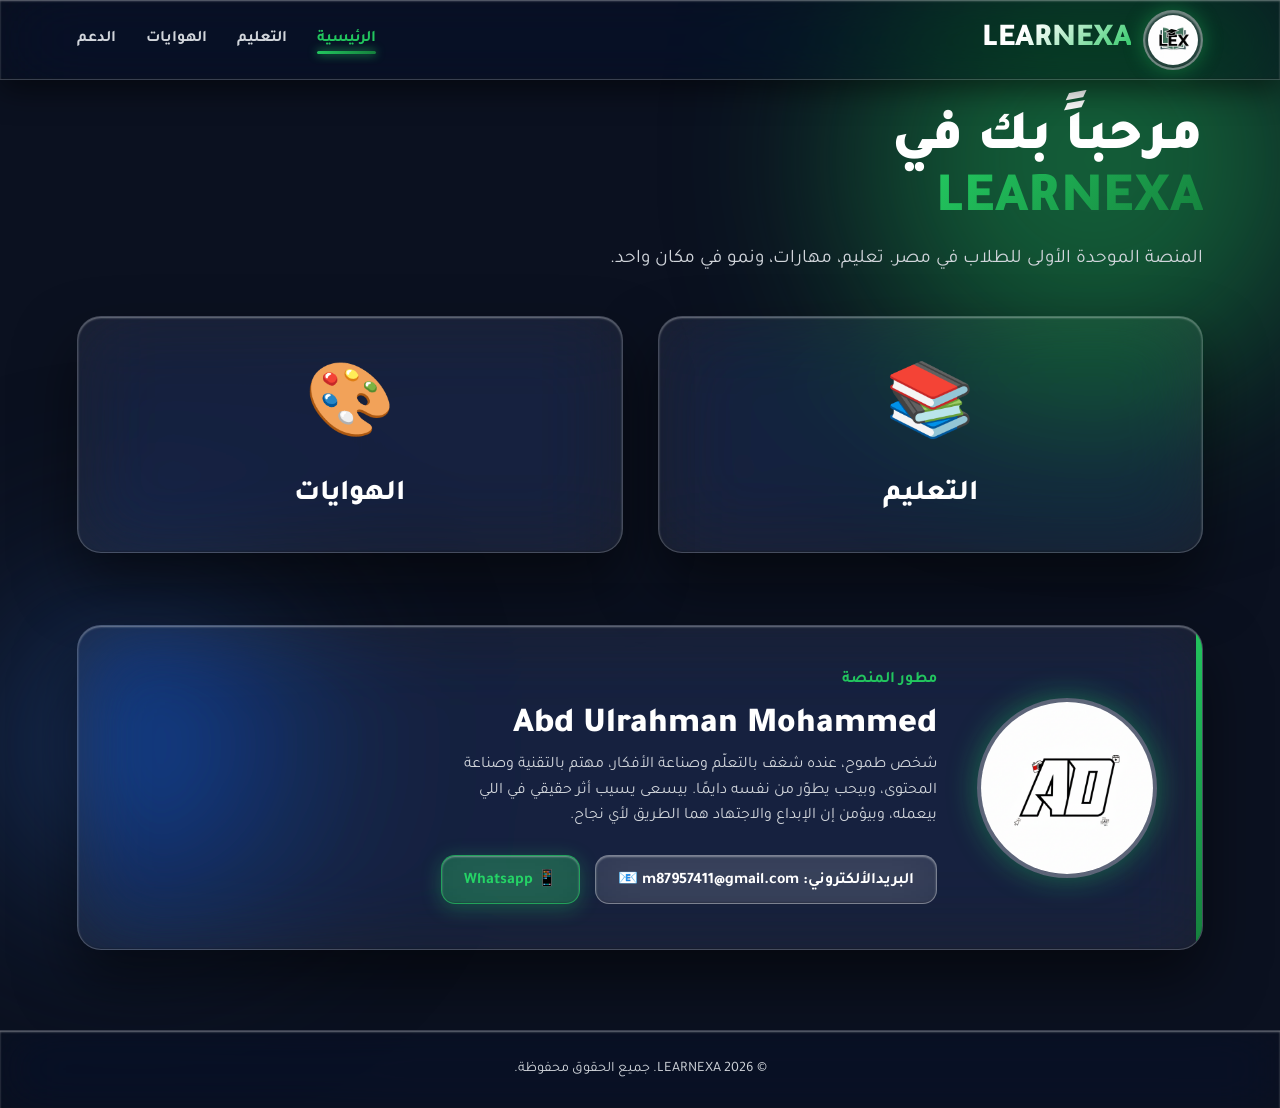
==== index.html @ d7ba11b1 "Add files via upload" ====
<!DOCTYPE html>
<html lang="ar" dir="rtl">
<head>
    <meta charset="UTF-8">
    <meta name="viewport" content="width=device-width, initial-scale=1.0">
    <title>LEARNEXA</title>
    <link rel="icon" type="image/png" href="enhance the quality.png">
    <link rel="stylesheet" href="style.css">
    <link rel="preconnect" href="https://fonts.googleapis.com">
    <link rel="preconnect" href="https://fonts.gstatic.com" crossorigin>
    <link href="https://fonts.googleapis.com/css2?family=Tajawal:wght@300;400;500;700;800;900&display=swap" rel="stylesheet">
</head>
<body>

    <input type="radio" name="nav-control" id="nav-home" checked>
    <input type="radio" name="nav-control" id="nav-edu">
    <input type="radio" name="nav-control" id="nav-hobbies">
    <input type="radio" name="nav-control" id="nav-support">
    
    <input type="radio" name="nav-control" id="nav-hobby-1">
    <input type="radio" name="nav-control" id="nav-hobby-2">
    <input type="radio" name="nav-control" id="nav-hobby-3">
    <input type="radio" name="nav-control" id="nav-hobby-4">
    <input type="radio" name="nav-control" id="nav-hobby-5">
    <input type="radio" name="nav-control" id="nav-hobby-6">
    <input type="radio" name="nav-control" id="nav-hobby-7">
    <input type="radio" name="nav-control" id="nav-hobby-8">
    <input type="radio" name="nav-control" id="nav-hobby-9">
    <input type="radio" name="nav-control" id="nav-hobby-10">
    <input type="radio" name="nav-control" id="nav-hobby-11">
    <input type="radio" name="nav-control" id="nav-hobby-12">
    <input type="radio" name="nav-control" id="nav-hobby-13">
    <input type="radio" name="nav-control" id="nav-hobby-14">
    <input type="radio" name="nav-control" id="nav-hobby-15">
    <input type="radio" name="nav-control" id="nav-hobby-16">

    <div class="app-wrapper">
        <div class="bg-decoration">
            <div class="blob blob-1"></div>
            <div class="blob blob-2"></div>
        </div>

        <header>
            <div class="logo-container">
                <img src="enhance the quality .png" alt="LEARNEXA Logo" class="logo-img">
                <span class="logo-text">LEARNEXA</span>
            </div>

            <nav>
                <label for="nav-home" class="nav-btn">الرئيسية</label>
                <label for="nav-edu" class="nav-btn">التعليم</label>
                <label for="nav-hobbies" class="nav-btn">الهوايات</label>
                <label for="nav-support" class="nav-btn">الدعم</label>
            </nav>
        </header>

        <main>
            <section id="home" class="page-section">
                <h1>مرحباً بك في <br><span class="accent-text">LEARNEXA</span></h1>
                <p class="p-subtitle">المنصة الموحدة الأولى للطلاب في مصر. تعليم، مهارات، ونمو في مكان واحد.</p>

                <div class="grid-container">
                    <div class="card" onclick="document.getElementById('nav-edu').click()">
                        <span class="card-icon">📚</span>
                        <div class="card-title">التعليم</div>
                    </div>
                    <div class="card" onclick="document.getElementById('nav-hobbies').click()">
                        <span class="card-icon">🎨</span>
                        <div class="card-title">الهوايات</div>
                    </div>
                </div>

                <div class="profile-section">
                    <img src="IMG_0273.png" alt="صورة المطور" class="profile-img">
                    <div class="profile-info">
                        <span class="profile-role">مطور المنصة</span>
                        <h2>Abd Ulrahman Mohammed </h2>
                        <p class="profile-desc">
                            شخص طموح، عنده شغف بالتعلّم وصناعة الأفكار، مهتم بالتقنية وصناعة المحتوى، وبيحب يطوّر من نفسه دايمًا. بيسعى يسيب أثر حقيقي في اللي بيعمله، وبيؤمن إن الإبداع والاجتهاد هما الطريق لأي نجاح.
                        </p>
                        <div class="contact-btns">
                            <a href="mailto:m87957411@gmail.com?subject=رسالة من موقع LEARNEXA&body=مرحبًا، حابب أتواصل معك بخصوص..." class="c-btn c-email"> البريدالألكتروني: m87957411@gmail.com 📧</a>
                            <a href="https://wa.me/201004508451" target="_blank" class="c-btn c-whatsapp">📱 Whatsapp</a>
                        </div>
                    </div>
                </div>
            </section>

            <section id="education" class="page-section">
                <h1>المواقع <span class="accent-text">الدراسية و التعليمية</span></h1>
                <div class="grid-container">
                    <div class="card-pro">
                        <div class="card-img-wrapper"><img src="QUERO_mascot.png" alt="Math" class="card-img"></div>
                        <div class="card-body">
                            <a class="card-link">منصة QUERO</a>
                            <p class="card-text">تحول الطلاب إبداعاتهم إلى مهارات ملموسة. من خلال لعبة قائمة على القصص، يتعلمون أساسيات البرمجة وفقًا لسرعتهم الخاصة، ويطورون التفكير المنطقي للصف الأول الثانوي</p>
                            <a href="https://me-portal.qureo.education/login" class="btn">الذهاب</a>
                        </div>
                    </div>
                    <div class="card-pro">
                        <div class="card-img-wrapper"><img src="Ministry_of_Education_(Egypt)_logo_(wikiar).png" alt="Physics" class="card-img"></div>
                        <div class="card-body">
                            <a class="card-link">موقع وزاره التربيه والتعليم</a>
                            <p class="card-text">الموقع الرسمي لوزارة التربية والتعليم يوفّر خدمات ومعلومات تعليمية للطلاب والمعلمين وأولياء الأمور، ويعرض الأخبار والقرارات الرسمية المتعلقة بالتعليم في مصر</p>
                            <a href="https://moe.gov.eg/" class="btn">الذهاب</a>
                        </div>
                    </div>
                    <div class="card-pro">
                        <div class="card-img-wrapper"><img src="المكتبة الإلكترونية.png" alt="Chem" class="card-img"></div>
                        <div class="card-body">
                            <a class="card-link">المكتبة الإلكترونية</a>
                            <p class="card-text">المكتبة الإلكترونية هي منصة رقمية تتيح مصادر تعليمية ومواد معرفية تساعد الطلاب على التعلم والبحث بسهولة في أي وقت</p>
                            <a href="https://ellibrary.moe.gov.eg/" class="btn">الذهاب</a>
                        </div>
                    </div>
                    <div class="card-pro">
                        <div class="card-img-wrapper"><img src="unnamed.png" alt="Biology" class="card-img"></div>
                        <div class="card-body">
                            <a class="card-link">Madrasetna</a>
                            <p class="card-text">موقع مدرستنا بلس منصة تعليمية رقمية تقدّم محتوى دراسيًا تفاعليًا للطلاب، وتشمل دروسًا وشروحات تساعد على فهم المناهج التعليمية بسهولة</p>
                            <a href="https://madrasetnaplus.eg/" class="btn">الذهاب</a>
                        </div>
                    </div>
                    <div class="card-pro">
                        <div class="card-img-wrapper"><img src="images.jpg" alt="History" class="card-img"></div>
                        <div class="card-body">
                            <a class="card-link">حصص مصر</a>
                            <p class="card-text">حصص مصر هي منصة تعليمية مبتكرة بتقدم تجربة جديده في تقديم المحتوى التعليمي والترفيهي للطلاب في مصر، مما يمكّنك من الانغماس في دروس تعليمية في مختلف المواد</p>
                            <a href="https://www.hesas.eg/" class="btn">الذهاب</a>
                        </div>
                    </div>
                    <div class="card-pro">
                        <div class="card-img-wrapper"><img src="channels4_profile.jpg" alt="Geography" class="card-img"></div>
                        <div class="card-body">
                            <a class="card-link">Z American English</a>
                            <p class="card-text">Z American English منصة تعليمية متخصصة في تعليم اللغة الإنجليزية بأسلوب مبسّط يساعد الطلاب على تحسين مهاراتهم في التحدث والفهم</p>
                            <a href="https://zamericanenglish.net/" class="btn">الذهاب</a>
                        </div>
                    </div>
                    <div class="card-pro">
                        <div class="card-img-wrapper"><img src="images.png" alt="Arabic" class="card-img"></div>
                        <div class="card-body">
                            <a class="card-link">بنك المعرفة المصري</a>
                            <p class="card-text">بنك المعرفة المصري منصة تعليمية رقمية توفّر مصادر معرفية ومحتوى تعليمي متنوع لدعم الطلاب والمعلمين والباحثين في مصر</p>
                            <a href="https://www.ekb.eg/ar/home" class="btn">الذهاب</a>
                        </div>
                    </div>
                    <div class="card-pro">
                        <div class="card-img-wrapper"><img src="المكتبة الإلكترونية1.png" alt="Computer" class="card-img"></div>
                        <div class="card-body">
                            <a class="card-link">دليلك الشامل لأفضل المدرسين والقنوات لجميع المراحل</a>
                            <p class="card-text">أكبر تجميعة لمدرسي اليوتيوب في مصر لجميع الصفوف الدراسية</p>
                            <a href="teachers.html" class="btn">الذهاب</a>
                        </div>
                    </div>
            </section>

            <section id="hobbies" class="page-section">
                <h1>اكتشف <span class="accent-text">هواياتك</span></h1>
                <div class="grid-container">
                    
                    <div class="card-pro">
                        <div class="card-img-wrapper"><img src="سلسلة تعلم الخوارزميات_ ما هي خوارزميات البرمجة الديناميكية؟ - موقع الأكاديمية بوست.jpg" alt="Code" class="card-img"></div>
                        <div class="card-body">
                            <h3>البرمجة</h3>
                            <p class="card-text">تعلم فن البرمجة وبناء التطبيقات والمواقع.</p>
                            <label for="nav-hobby-1" class="btn">ابدأ</label>
                        </div>
                    </div>

                    <div class="card-pro">
                        <div class="card-img-wrapper"><img src="O IMPACTO TRANSFORMADOR DA TECNOLOGIA_ COMO ESTAMOS MOLDANDO O FUTURO_.jpg" alt="AI" class="card-img"></div>
                        <div class="card-body">
                            <h3>الذكاء الإصطناعي</h3>
                            <p class="card-text">سخّر قوة البيانات لصناعة ابتكارات لا حدود لها.</p>
                            <label for="nav-hobby-2" class="btn">ابدأ</label>
                        </div>
                    </div>

                    <div class="card-pro">
                        <div class="card-img-wrapper"><img src="المكتبة الإلكترونية2.png" alt="Photo" class="card-img"></div>
                        <div class="card-body">
                            <h3>التصوير و المونتاج</h3>
                            <p class="card-text">أتقن مهارات التصوير والمونتاج وصمم محتوى يخطف الأنظار.</p>
                            <label for="nav-hobby-3" class="btn">ابدأ</label>
                        </div>
                    </div>

                    <div class="card-pro">
                        <div class="card-img-wrapper"><img src="Best Graphic Design Software_ Top 10 Design Tools, From Adobe Photoshop to Figma.jpg" alt="Design" class="card-img"></div>
                        <div class="card-body">
                            <h3>التصميم الجرافيكي</h3>
                            <p class="card-text">أتقن فن التصميم الجرافيكي واصنع هويات بصرية لا تُنسى.</p>
                            <label for="nav-hobby-4" class="btn">ابدأ</label>
                        </div>
                    </div>

                    <div class="card-pro">
                        <div class="card-img-wrapper"><img src="download00 (2).jpg" alt="Gym" class="card-img"></div>
                        <div class="card-body">
                            <h3>GYM</h3>
                            <p class="card-text">تعلم أصول اللياقة البدنية وبناء الأجسام بأسلوب احترافي.</p>
                            <label for="nav-hobby-5" class="btn">ابدأ</label>
                        </div>
                    </div>

                    <div class="card-pro">
                        <div class="card-img-wrapper"><img src="Cristiano Ronaldo🫀.jpg" alt="Football" class="card-img"></div>
                        <div class="card-body">
                            <h3>كرة القدم</h3>
                            <p class="card-text">احترف أساسيات كرة القدم وطوّر مهاراتك الفنية والبدنية.</p>
                            <label for="nav-hobby-6" class="btn">ابدأ</label>
                        </div>
                    </div>

                    <div class="card-pro">
                        <div class="card-img-wrapper"><img src="LOUD CORINGA.jpg" alt="Gaming" class="card-img"></div>
                        <div class="card-body">
                            <h3>الألعاب وصناعة المحتوي</h3>
                            <p class="card-text">أتقن فنون الستريمينج واحتراف صناعة محتوى الألعاب الجذاب.</p>
                            <label for="nav-hobby-8" class="btn">ابدأ</label>
                        </div>
                    </div>

                    <div class="card-pro">
                        <div class="card-img-wrapper"><img src="ي0.jpg" alt="Music" class="card-img"></div>
                        <div class="card-body">
                            <h3>الموسيقي</h3>
                            <p class="card-text">أتقن فن العزف واحتراف الأداء الموسيقي على مختلف الآلات.</p>
                            <label for="nav-hobby-9" class="btn">ابدأ</label>
                        </div>
                    </div>

                    <div class="card-pro">
                        <div class="card-img-wrapper"><img src="تلوين girls moment.jpg" alt="Draw" class="card-img"></div>
                        <div class="card-body">
                            <h3>الرسم والتلوين</h3>
                            <p class="card-text">أتقن فن الرسم واحتراف التلوين بمختلف الوسائط الفنية.</p>
                            <label for="nav-hobby-10" class="btn">ابدأ</label>
                        </div>
                    </div>

                    <div class="card-pro">
                        <div class="card-img-wrapper"><img src="nn.jpg" alt="Confidence" class="card-img"></div>
                        <div class="card-body">
                            <h3>تحسين الثقه بالنفس</h3>
                            <p class="card-text">تعلم فن تقدير الذات وبناء الثقة بالنفس واكتساب مهارات الحضور القوي.</p>
                            <label for="nav-hobby-14" class="btn">ابدأ</label>
                        </div>
                    </div>

                    <div class="card-pro">
                        <div class="card-img-wrapper"><img src="kk.jpg" alt="Self Learning" class="card-img"></div>
                        <div class="card-body">
                            <h3>التعلم الذاتي</h3>
                            <p class="card-text">تعلم مهارات التعلم الذاتي والبحث عن المعلومات واكتساب الخبرات بمجهودك الخاص.</p>
                            <label for="nav-hobby-16" class="btn">ابدأ</label>
                        </div>
                    </div>
                </div>
            </section>

            <section id="hobby-1" class="page-section">
                <label for="nav-hobbies" class="back-btn">🔙 عودة للهوايات</label>
                <div class="course-hero">
                    <h1>البرمجة <span class="accent-text">| دورة أساسية ومتقدمة</span></h1>
                    <p class="p-subtitle">تعلم بناء المواقع والتطبيقات واكتسب مهارة الأكثر طلباً في سوق العمل.</p>
                </div>
                <div class="course-grid">
                    <div class="course-sidebar">
                        <div class="course-card-small">
                            <h3>💡 نبذة عن الدورة</h3>
                            <p>رحلة شاملة تبدأ من أساسيات الكمبيوتر واللغات (Python, JS) وصولاً إلى بناء مشاريع كاملة.</p>
                        </div>
                        <div class="course-card-small">
                            <h3>⏱️ المدة</h3>
                            <p>من 6 إلى 12 شهر (للاحتراف)</p>
                        </div>
                    </div>
                    <div class="course-content">
                        <h2 class="section-title">📚 أفضل قنوات اليوتيوب</h2>
                        <div class="lesson-item">
                            <span class="lesson-num">01</span>
                            <div class="lesson-info"><h4>Elzero Web School</h4><p>Osama Elzero</p></div>
                            <a href="http://www.youtube.com/@ElzeroWebSchool" target="_blank" class="btn-sm">زيارة</a></div>
                        <div class="lesson-item">
                            <span class="lesson-num">02</span>
                            <div class="lesson-info"><h4>Codezilla</h4><p>Ahmed Nabil</p></div>
                            <a href="https://www.youtube.com/c/Codezilla" target="_blank" class="btn-sm">زيارة</a></div>
                        <div class="lesson-item">
                            <span class="lesson-num">03</span>
                            <div class="lesson-info"><h4>OctuCode</h4><p>Ibrahim Adel</p></div>
                            <a href="http://www.youtube.com/@OctuCode" target="_blank" class="btn-sm">زيارة</a></div>
                        <div class="lesson-item">
                            <span class="lesson-num">04</span>
                            <div class="lesson-info"><h4>Programming with Mosh</h4><p>Mosh Hamedani</p></div>
                            <a href="https://www.youtube.com/c/programmingwithmosh" target="_blank" class="btn-sm">زيارة</a></div>
                    </div>
                </div>
            </section>

            <section id="hobby-2" class="page-section">
                <label for="nav-hobbies" class="back-btn">🔙 عودة للهوايات</label>
                <div class="course-hero">
                    <h1>الذكاء الاصطناعي <span class="accent-text">| مستقبل التكنولوجيا</span></h1>
                    <p class="p-subtitle">ادخل عالم تعلم الآلة، الشبكات العصبية، وتطبيقات الذكاء الاصطناعي.</p>
                </div>
                <div class="course-grid">
                    <div class="course-sidebar">
                        <div class="course-card-small">
                            <h3>💡 نبذة عن الدورة</h3>
                            <p>فهم كيفية عمل الخوارزميات الذكية وتدريب النماذج واستخدام أدوات الـ Prompt Engineering الحديثة.</p>
                        </div>
                        <div class="course-card-small">
                            <h3>⏱️ المدة</h3>
                            <p>من 3 إلى 6 شهور (للمستويات الأساسية)</p>
                        </div>
                    </div>
                    <div class="course-content">
                        <h2 class="section-title">📚 أفضل قنوات اليوتيوب</h2>
                        <div class="lesson-item">
                            <span class="lesson-num">01</span>
                            <div class="lesson-info"><h4>Hesham Asem - AI</h4><p>Hesham Asem</p></div>
                            <a href="https://www.youtube.com/@HeshamAsem" target="_blank" class="btn-sm">زيارة</a></div>
                        <div class="lesson-item">
                            <span class="lesson-num">02</span>
                            <div class="lesson-info"><h4>Codezilla AI</h4><p>Ahmed Nabil</p></div>
                            <a href="https://www.youtube.com/@Codezilla" target="_blank" class="btn-sm">زيارة</a></div>
                        <div class="lesson-item">
                            <span class="lesson-num">03</span>
                            <div class="lesson-info"><h4>IBM Technology</h4><p>IBM Channel</p></div>
                            <a href="https://www.youtube.com/c/IBMTechnology" target="_blank" class="btn-sm">زيارة</a></div>
                        <div class="lesson-item">
                            <span class="lesson-num">04</span>
                            <div class="lesson-info"><h4>Two Minute Papers</h4><p>Károly Zsolnai-Fehér</p></div>
                            <a href="http://www.youtube.com/@TwoMinutePapers" target="_blank" class="btn-sm">زيارة</a></div>
                    </div>
                </div>
            </section>

            <section id="hobby-3" class="page-section">
                <label for="nav-hobbies" class="back-btn">🔙 عودة للهوايات</label>
                <div class="course-hero">
                    <h1>التصوير والمونتاج <span class="accent-text">| احتراف الصورة</span></h1>
                    <p class="p-subtitle">تعلم قواعد الإضاءة، التكوين، واستخدام برامج المونتاج مثل Premiere و After Effects.</p>
                </div>
                <div class="course-grid">
                    <div class="course-sidebar">
                        <div class="course-card-small">
                            <h3>💡 نبذة عن الدورة</h3>
                            <p>تغطي الدورة استخدام الكاميرات الاحترافية، الهواتف الذكية، وتقنيات المونتاج السينمائي.</p>
                        </div>
                        <div class="course-card-small">
                            <h3>⏱️ المدة</h3>
                            <p>من 2 إلى 4 شهور</p>
                        </div>
                    </div>
                    <div class="course-content">
                        <h2 class="section-title">📚 أفضل قنوات اليوتيوب</h2>
                        <div class="lesson-item">
                            <span class="lesson-num">01</span>
                            <div class="lesson-info"><h4>mostafa makram TV</h4><p>mostafamakram</p></div>
                            <a href="http://www.youtube.com/@mostafamakram" target="_blank" class="btn-sm">زيارة</a></div>
                        <div class="lesson-item">
                            <span class="lesson-num">02</span>
                            <div class="lesson-info"><h4>Amr Atallah - عمرو عطاالله</h4><p>amr</p></div>
                            <a href="http://www.youtube.com/@amr13330" target="_blank" class="btn-sm">زيارة</a></div>
                        <div class="lesson-item">
                            <span class="lesson-num">03</span>
                            <div class="lesson-info"><h4>Peter McKinnon</h4><p>Peter McKinnon</p></div>
                            <a href="https://www.youtube.com/petermckinnon" target="_blank" class="btn-sm">زيارة</a></div>
                        <div class="lesson-item">
                            <span class="lesson-num">04</span>
                            <div class="lesson-info"><h4>Ahmed Saeed</h4><p>Ahmed</p></div>
                            <a href="http://www.youtube.com/@AhmedSaeedtuts" target="_blank" class="btn-sm">زيارة</a></div>
                    </div>
                </div>
            </section>

            <section id="hobby-4" class="page-section">
                <label for="nav-hobbies" class="back-btn">🔙 عودة للهوايات</label>
                <div class="course-hero">
                    <h1>التصميم الجرافيكي <span class="accent-text">| فن الإبداع البصري</span></h1>
                    <p class="p-subtitle">احترف استخدام فوتوشوب، إليستريتور، وتصميم الهويات البصرية والشعارات.</p>
                </div>
                <div class="course-grid">
                    <div class="course-sidebar">
                        <div class="course-card-small">
                            <h3>💡 نبذة عن الدورة</h3>
                            <p>تعلم أساسيات الألوان، التايبوجرافي، وكيفية تحويل الأفكار إلى تصاميم مبهرة.</p>
                        </div>
                        <div class="course-card-small">
                            <h3>⏱️ المدة</h3>
                            <p>من 4 إلى 8 شهور</p>
                        </div>
                    </div>
                    <div class="course-content">
                        <h2 class="section-title">📚 أفضل قنوات اليوتيوب</h2>
                        <div class="lesson-item">
                            <span class="lesson-num">01</span>
                            <div class="lesson-info"><h4>Limon Design</h4><p>Mohammed</p></div>
                            <a href="http://www.youtube.com/@limon_design" target="_blank" class="btn-sm">زيارة</a></div>
                        <div class="lesson-item">
                            <span class="lesson-num">02</span>
                            <div class="lesson-info"><h4>Orange Square</h4><p>Ahmed Al-Bahqiri</p></div>
                            <a href="http://www.youtube.com/@orangesquare" target="_blank" class="btn-sm">زيارة</a></div>
                        <div class="lesson-item">
                            <span class="lesson-num">03</span>
                            <div class="lesson-info"><h4>Amr Gaber - عمرو جابر</h4><p>Amr gaber</p></div>
                            <a href="http://www.youtube.com/@itsamrgaber" target="_blank" class="btn-sm">زيارة</a></div>
                        <div class="lesson-item">
                            <span class="lesson-num">04</span>
                            <div class="lesson-info"><h4>Nour Design</h4><p>Nour</p></div>
                            <a href="http://www.youtube.com/@NourDesign" target="_blank" class="btn-sm">زيارة</a></div>
                    </div>
                </div>
            </section>

            <section id="hobby-5" class="page-section">
                <label for="nav-hobbies" class="back-btn">🔙 عودة للهوايات</label>
                <div class="course-hero">
                    <h1>اللياقة البدنية <span class="accent-text">| بناء جسم قوي</span></h1>
                    <p class="p-subtitle">تعلم التمارين الأساسية، التغذية الصحية، وخطط التمرين لبناء العضلات.</p>
                </div>
                <div class="course-grid">
                    <div class="course-sidebar">
                        <div class="course-card-small">
                            <h3>💡 نبذة عن الدورة</h3>
                            <p>تركز على التمارين الكارديو، رفع الأثقال، والمتابعة الغذائية للياقة المثالية.</p>
                        </div>
                        <div class="course-card-small">
                            <h3>⏱️ المدة</h3>
                            <p>مستمر (نمط حياة)</p>
                        </div>
                    </div>
                    <div class="course-content">
                        <h2 class="section-title">📚 أفضل قنوات اليوتيوب</h2>
                        <div class="lesson-item">
                            <span class="lesson-num">01</span>
                            <div class="lesson-info"><h4>Yusuf Ashraf</h4><p>Yusuf Ashraf</p></div>
                            <a href="http://www.youtube.com/@yusufashraf19" target="_blank" class="btn-sm">زيارة</a></div>
                        <div class="lesson-item">
                            <span class="lesson-num">02</span>
                            <div class="lesson-info"><h4>GYM / Arabic</h4><p>فريق GYM / Arabic </p></div>
                            <a href="http://www.youtube.com/@gym8225" target="_blank" class="btn-sm">زيارة</a></div>
                        <div class="lesson-item">
                            <span class="lesson-num">03</span>
                            <div class="lesson-info"><h4>GYM CAIRO</h4><p>Ezz Abdel Raouf</p></div>
                            <a href="http://www.youtube.com/@GYMCAIRO" target="_blank" class="btn-sm">زيارة</a></div>
                        <div class="lesson-item">
                            <span class="lesson-num">04</span>
                            <div class="lesson-info"><h4>Fit4arabs</h4><p>Mohamed Shawky</p></div>
                            <a href="http://www.youtube.com/@Fit4arabs" target="_blank" class="btn-sm">زيارة</a></div>
                    </div>
                </div>
            </section>

            <section id="hobby-6" class="page-section">
                <label for="nav-hobbies" class="back-btn">🔙 عودة للهوايات</label>
                <div class="course-hero">
                    <h1>كرة القدم <span class="accent-text">| تطوير المهارات</span></h1>
                    <p class="p-subtitle">احترف المراوغة، التسديد، واللياقة البدنية الخاصة بلاعبي كرة القدم.</p>
                </div>
                <div class="course-grid">
                    <div class="course-sidebar">
                        <div class="course-card-small">
                            <h3>💡 نبذة عن الدورة</h3>
                            <p>شروحات مفصلة للمراحل الفردية، تكتيكات اللعب، ونصائح للاعبي الهواية والمحترفين.</p>
                        </div>
                        <div class="course-card-small">
                            <h3>⏱️ المدة</h3>
                            <p>سنوات من التدريب المستمر</p>
                        </div>
                    </div>
                    <div class="course-content">
                        <h2 class="section-title">📚 أفضل قنوات اليوتيوب</h2>
                        <div class="lesson-item">
                            <span class="lesson-num">01</span>
                            <div class="lesson-info"><h4>Omar Shaltout</h4><p>Omar</p></div>
                            <a href="http://www.youtube.com/@omarshaltout" target="_blank" class="btn-sm">زيارة</a></div>
                        <div class="lesson-item">
                            <span class="lesson-num">02</span>
                            <div class="lesson-info"><h4> bashar arabi</h4><p>Bashar</p></div>
                            <a href="http://www.youtube.com/@BasharIbnArabi" target="_blank" class="btn-sm">زيارة</a></div>
                        <div class="lesson-item">
                            <span class="lesson-num">03</span>
                            <div class="lesson-info"><h4>Amr Shawky</h4><p>Amr</p></div>
                            <a href="http://www.youtube.com/@amrshawky" target="_blank" class="btn-sm">زيارة</a></div>
                        <div class="lesson-item">
                            <span class="lesson-num">04</span>
                            <div class="lesson-info"><h4>AllAttack</h4><p>AllAttack</p></div>
                            <a href="http://www.youtube.com/@AllAttack" target="_blank" class="btn-sm">زيارة</a></div>
                    </div>
                </div>
            </section>

            <section id="hobby-8" class="page-section">
                <label for="nav-hobbies" class="back-btn">🔙 عودة للهوايات</label>
                <div class="course-hero">
                    <h1>الستريمينج و صناعة المحتوي<span class="accent-text">| عالم الإبداع</span></h1>
                    <p class="p-subtitle">تعلم إعداد معدات البث، التعليق الممتع، وبناء مجتمع من المتابعين.</p>
                </div>
                <div class="course-grid">
                    <div class="course-sidebar">
                        <div class="course-card-small">
                            <h3>💡 نبذة عن الدورة</h3>
                            <p>تغطي الدورة برامج OBS، إعدادات الصوت والصورة، وكيفية جذب المشاهدات.</p>
                        </div>
                        <div class="course-card-small">
                            <h3>⏱️ المدة</h3>
                            <p>شهر واحد للإعداد</p>
                        </div>
                    </div>
                    <div class="course-content">
                        <h2 class="section-title">📚 أفضل قنوات اليوتيوب</h2>
                        <div class="lesson-item">
                            <span class="lesson-num">01</span>
                            <div class="lesson-info"><h4>AboFlah</h4><p>AboFlah</p></div>
                            <a href="http://www.youtube.com/@AboFlah" target="_blank" class="btn-sm">زيارة</a></div>
                        <div class="lesson-item">
                            <span class="lesson-num">02</span>
                            <div class="lesson-info"><h4>AboFlah Gaming</h4><p>AboFlah</p></div>
                            <a href="http://www.youtube.com/@Aboflah_Gaming" target="_blank" class="btn-sm">زيارة</a></div>
                        <div class="lesson-item">
                            <span class="lesson-num">03</span>
                            <div class="lesson-info"><h4>Waleed</h4><p>Waleed</p></div>
                            <a href="http://www.youtube.com/@thedocwaleed" target="_blank" class="btn-sm">زيارة</a></div>
                        <div class="lesson-item">
                            <span class="lesson-num">04</span>
                            <div class="lesson-info"><h4>دروس أونلاين</h4><p>أحمد أبو زيد</p></div>
                            <a href="http://www.youtube.com/@DroosOnline4u" target="_blank" class="btn-sm">زيارة</a></div>
                    </div>
                </div>
            </section>

            <section id="hobby-9" class="page-section">
                <label for="nav-hobbies" class="back-btn">🔙 عودة للهوايات</label>
                <div class="course-hero">
                    <h1>الموسيقى <span class="accent-text">| عالم النغمات</span></h1>
                    <p class="p-subtitle">تعلم العزف على الجيتار، البيانو، أو العود، وقراءة النوتات الموسيقية.</p>
                </div>
                <div class="course-grid">
                    <div class="course-sidebar">
                        <div class="course-card-small">
                            <h3>💡 نبذة عن الدورة</h3>
                            <p>من الصفر حتى الاحتراف، تعلم الأساسيات النظرية والتطبيق العملي على الآلات.</p>
                        </div>
                        <div class="course-card-small">
                            <h3>⏱️ المدة</h3>
                            <p>من 6 شهور إلى سنة</p>
                        </div>
                    </div>
                    <div class="course-content">
                        <h2 class="section-title">📚 أفضل قنوات اليوتيوب</h2>
                        <div class="lesson-item">
                            <span class="lesson-num">01</span>
                            <div class="lesson-info"><h4>CASIO MUSIC MEA</h4><p>CASIOMUSICME</p></div>
                            <a href="http://www.youtube.com/@CASIOMUSICME" target="_blank" class="btn-sm">زيارة</a></div>
                        <div class="lesson-item">
                            <span class="lesson-num">02</span>
                            <div class="lesson-info"><h4>Wajdi Abou Diab</h4><p>Wajdi Abou Diab</p></div>
                            <a href="http://www.youtube.com/@WajdiAbouDiab" target="_blank" class="btn-sm">زيارة</a></div>
                        <div class="lesson-item">
                            <span class="lesson-num">03</span>
                            <div class="lesson-info"><h4>Ahmed Wagdy</h4><p>Ahmed Wagdy</p></div>
                            <a href="http://www.youtube.com/@AhmedWagdy1" target="_blank" class="btn-sm">زيارة</a></div>
                    </div>
                </div>
            </section>

            <section id="hobby-10" class="page-section">
                <label for="nav-hobbies" class="back-btn">🔙 عودة للهوايات</label>
                <div class="course-hero">
                    <h1>الرسم والتلوين <span class="accent-text">| ألوان الإبداع</span></h1>
                    <p class="p-subtitle">تعلم أساسيات الرسم بالقلم الرصاص، الألوان المائية، والرقمية.</p>
                </div>
                <div class="course-grid">
                    <div class="course-sidebar">
                        <div class="course-card-small">
                            <h3>💡 نبذة عن الدورة</h3>
                            <p>اكتشف تقنيات الظل والضوء، المنظور، وكيفية تلوين الرسومات باحترافية.</p>
                        </div>
                        <div class="course-card-small">
                            <h3>⏱️ المدة</h3>
                            <p>من 3 إلى 6 شهور</p>
                        </div>
                    </div>
                    <div class="course-content">
                        <h2 class="section-title">📚 أفضل قنوات اليوتيوب</h2>
                        <div class="lesson-item">
                            <span class="lesson-num">01</span>
                            <div class="lesson-info"><h4>متعة الرسم</h4><p>funrasm</p></div>
                            <a href="http://www.youtube.com/@funrasm" target="_blank" class="btn-sm">زيارة</a></div>
                        <div class="lesson-item">
                            <span class="lesson-num">02</span>
                            <div class="lesson-info"><h4>همس ارت</h4><p>hamsart</p></div>
                            <a href="http://www.youtube.com/@hamsart1" target="_blank" class="btn-sm">زيارة</a></div>
                        <div class="lesson-item">
                            <span class="lesson-num">03</span>
                            <div class="lesson-info"><h4>Wini Art</h4><p>winiart</p></div>
                            <a href="http://www.youtube.com/@winiart" target="_blank" class="btn-sm">زيارة</a></div>
                    </div>
                </div>
            </section>

            <section id="hobby-14" class="page-section">
                <label for="nav-hobbies" class="back-btn">🔙 عودة للهوايات</label>
                <div class="course-hero">
                    <h1>تحسين الثقة بالنفس <span class="accent-text">| شخصية جذابة</span></h1>
                    <p class="p-subtitle">تعلم كيف تتحدث بثقة، تصارف الخجل، وتبدو شخصية قوية أمام الآخرين.</p>
                </div>
                <div class="course-grid">
                    <div class="course-sidebar">
                        <div class="course-card-small">
                            <h3>💡 نبذة عن الدورة</h3>
                            <p>تمارين نفسية عملية للتغلب على القلق الاجتماعي وبناء قوة الشخصية.</p>
                        </div>
                        <div class="course-card-small">
                            <h3>⏱️ المدة</h3>
                            <p>من شهر إلى 3 شهور</p>
                        </div>
                    </div>
                    <div class="course-content">
                        <h2 class="section-title">📚 أفضل قنوات اليوتيوب</h2>
                        <div class="lesson-item">
                            <span class="lesson-num">01</span>
                            <div class="lesson-info"><h4>WAKE UP</h4><p>W_wakeup</p></div>
                            <a href="http://www.youtube.com/@W_wakeup" target="_blank" class="btn-sm">زيارة</a></div>
                        <div class="lesson-item">
                            <span class="lesson-num">02</span>
                            <div class="lesson-info"><h4>أنت الخطر</h4><p>enta-lkhatar</p></div>
                            <a href="http://www.youtube.com/@enta-lkhatar" target="_blank" class="btn-sm">زيارة</a></div>
                        <div class="lesson-item">
                            <span class="lesson-num">03</span>
                            <div class="lesson-info"><h4>دوباميكافين Dupamicaffeine</h4><p>Dupamicaffeine</p></div>
                            <a href="http://www.youtube.com/@Dupamicaffeine" target="_blank" class="btn-sm">زيارة</a></div>
                    </div>
                </div>
            </section>

            <section id="hobby-16" class="page-section">
                <label for="nav-hobbies" class="back-btn">🔙 عودة للهوايات</label>
                <div class="course-hero">
                    <h1>التعلم الذاتي <span class="accent-text">| كيف تتعلم أي شيء</span></h1>
                    <p class="p-subtitle">اكتسب مهارة "كيف تتعلم"، واستخدم الإنترنت والكتب لتعلم أي مجال بمفردك.</p>
                </div>
                <div class="course-grid">
                    <div class="course-sidebar">
                        <div class="course-card-small">
                            <h3>💡 نبذة عن الدورة</h3>
                            <p>علم الأعصاب والذاكرة، وكيفية بناء منهجية تعلم فعالة لأي مهارة جديدة.</p>
                        </div>
                        <div class="course-card-small">
                            <h3>⏱️ المدة</h3>
                            <p>مستمر (مهارة أساسية)</p>
                        </div>
                    </div>
                    <div class="course-content">
                        <h2 class="section-title">📚 أفضل قنوات اليوتيوب</h2>
                        <div class="lesson-item">
                            <span class="lesson-num">01</span>
                            <div class="lesson-info"><h4>Ali Muhammad Ali</h4><p>AliMuhammadAli</p></div>
                            <a href="http://www.youtube.com/@AliMuhammadAli" target="_blank" class="btn-sm">زيارة</a></div>
                        <div class="lesson-item">
                            <span class="lesson-num">02</span>
                            <div class="lesson-info"><h4>Abdullah Bamatraf</h4><p>AbdullahEU</p></div>
                            <a href="http://www.youtube.com/@AbdullahEU" target="_blank" class="btn-sm">زيارة</a></div>
                    </div>
                </div>
            </section>

            <section id="support" class="page-section">
                <h1>مركز <span class="accent-text">المساعدة</span></h1>
                <div class="support-grid">
                    <div class="form-box">
                        <h3 style="margin-bottom: 20px;">تواصل معنا</h3>
                        <form id="contactForm">
                            <input type="text" class="form-input" placeholder="الاسم" required>
                            <input type="email" class="form-input" placeholder="البريد الإلكتروني" required>
                            <textarea class="form-input" rows="4" placeholder="رسالتك" required></textarea>
                            <button type="submit" class="btn-submit">إرسال</button>
                        </form>
                    </div>
                    <div class="form-box" style="display: flex; flex-direction: column; justify-content: center; text-align: center;">
                        <h3>معلومات الاتصال</h3>
                        <p style="margin: 10px 0; color: var(--text-sec);">راسلنا مباشرة:</p>
                        <h2 style="direction: ltr; color: var(--primary);">m87957411@gmail.com</h2>
                    </div>
                </div>
            </section>

        </main>

        <footer>
            © 2026 LEARNEXA. جميع الحقوق محفوظة.
        </footer>
    </div>

    <script>
        document.addEventListener('DOMContentLoaded', function() {
            const form = document.getElementById('contactForm');
            if (form) {
                form.addEventListener('submit', function(e) {
                    e.preventDefault();
                    
                    const submitBtn = form.querySelector('.btn-submit');
                    const originalText = submitBtn.innerText;
                    
                    submitBtn.innerText = "تم الإرسال ✓";
                    submitBtn.style.background = "var(--primary)";
                    submitBtn.style.color = "#fff";
                    
                    alert("رسالتك وصلت بنجاح! شكراً لتواصلك معنا.");
                    form.reset();
                    
                    setTimeout(() => {
                        submitBtn.innerText = originalText;
                        submitBtn.style.background = "";
                        submitBtn.style.color = "";
                    }, 3000);
                });
            }
        });
    </script>
</body>
</html>
---- style.css ----
:root {
    --primary: #15803d;
    --primary-light: #22c55e;
    --dark: #090d16;
    --bg-body: #0b1120;
    --bg-card: rgba(255, 255, 255, 0.07);
    --bg-card-hover: rgba(255, 255, 255, 0.13);
    --bg-glass-element: rgba(255, 255, 255, 0.1);
    --bg-glass-input: rgba(11, 17, 32, 0.4);
    --text-main: #ffffff;
    --text-sec: #d1d5db;
    --border: rgba(255, 255, 255, 0.2);
    --border-glass: rgba(255, 255, 255, 0.35);
    --border-hover: rgba(34, 197, 94, 0.8);
    --shadow: 0 30px 60px rgba(0, 0, 0, 0.5);
    --hover-shadow: 0 30px 60px rgba(34, 197, 94, 0.3);
    --glass-glow: inset 0 1px 2px rgba(255, 255, 255, 0.4), inset 0 -1px 1px rgba(0, 0, 0, 0.2);
    --radius: 24px;
    --transition-smooth: all 0.4s cubic-bezier(0.16, 1, 0.3, 1);
}

* { 
    margin: 0; 
    padding: 0; 
    box-sizing: border-box; 
    outline: none; 
}

body {
    font-family: 'Tajawal', sans-serif;
    background-color: var(--bg-body);
    color: var(--text-main);
    overflow-x: hidden;
    min-height: 100vh;
    scroll-behavior: smooth;
}

input[type="radio"] { 
    display: none; 
}

.bg-decoration {
    position: fixed; 
    top: 0; 
    left: 0; 
    width: 100%; 
    height: 100%; 
    z-index: -1; 
    pointer-events: none;
}

.blob {
    position: absolute; 
    border-radius: 50%;
    filter: blur(90px); 
    opacity: 0.5;
    animation: floatBlob 20s infinite alternate ease-in-out;
}

.blob-1 { 
    width: 500px; 
    height: 500px;
    background: radial-gradient(circle, var(--primary-light) 0%, var(--primary) 70%); 
    top: -10%; 
    right: -5%;
}

.blob-2 { 
    width: 400px;
    height: 400px; 
    background: radial-gradient(circle, #3b82f6 0%, var(--dark) 70%); 
    bottom: -5%; 
    left: -5%;
    animation-delay: 5s;
}

@keyframes floatBlob {
    0% { transform: translate(0, 0) scale(1) rotate(0deg); }
    50% { transform: translate(-40px, 50px) scale(1.15) rotate(180deg); }
    100% { transform: translate(30px, -20px) scale(0.95) rotate(360deg); }
}

@keyframes fadeInUp {
    from { opacity: 0; transform: translateY(50px); }
    to { opacity: 1; transform: translateY(0); }
}

@keyframes floatIcon {
    0%, 100% { transform: translateY(0) scale(1); }
    50% { transform: translateY(-12px) scale(1.05); }
}

@keyframes fadeInDown {
    from { 
        opacity: 0; 
        transform: translateY(-30px); 
    }
    to { 
        opacity: 1; 
        transform: translateY(0); 
    }
}

.app-wrapper { 
    width: 100%;
    display: flex; 
    flex-direction: column; 
}

header {
    position: fixed;
    top: 0; 
    left: 0; 
    right: 0; 
    height: 80px;
    background: rgba(11, 17, 32, 0.45);
    backdrop-filter: blur(40px) saturate(210%);
    -webkit-backdrop-filter: blur(40px) saturate(210%);
    border-bottom: 1px solid var(--border);
    box-shadow: var(--glass-glow), 0 10px 30px rgba(0, 0, 0, 0.5);
    z-index: 1000;
    display: flex; 
    justify-content: space-between; 
    align-items: center;
    padding: 0 6%;
    animation: fadeInDown 0.8s cubic-bezier(0.2, 0.8, 0.2, 1) forwards;
}

.logo-container {
    display: flex; 
    align-items: center;
    gap: 12px;
    text-decoration: none; 
    color: var(--text-main);
}

.logo-img {
    height: clamp(45px, 5vw, 60px); 
    width: clamp(45px, 5vw, 60px);
    aspect-ratio: 1 / 1;
    object-fit: cover;
    border-radius: 50%;
    padding: 3px;
    background: rgba(255, 255, 255, 0.12);
    backdrop-filter: blur(15px);
    border: 2px solid rgba(255, 255, 255, 0.35);
    box-shadow: 0 0 20px rgba(34, 197, 94, 0.4), var(--glass-glow);
    transition: var(--transition-smooth);
}

.logo-container:hover .logo-img { 
    transform: scale(1.12) rotate(-6deg);
    border-color: var(--primary-light);
    box-shadow: 0 0 30px rgba(34, 197, 94, 0.7), var(--glass-glow);
}

.logo-text {
    font-size: clamp(1.2rem, 4vw, 2rem); 
    font-weight: 900; 
    color: var(--text-main);
    letter-spacing: -0.5px;
    background: linear-gradient(135deg, #ffffff 30%, var(--primary-light) 100%);
    -webkit-background-clip: text;
    -webkit-text-fill-color: transparent;
}

nav { 
    display: flex; 
    gap: 30px;
    align-items: center; 
}

.nav-btn {
    font-weight: 700; 
    color: var(--text-sec); 
    cursor: pointer;
    position: relative; 
    padding: 5px 0;
    transition: 0.3s;
    font-size: clamp(0.9rem, 2vw, 1rem);
}

.nav-btn:hover { 
    color: var(--primary-light); 
    transform: translateY(-2px); 
}

#nav-home:checked ~ .app-wrapper nav label[for="nav-home"],
#nav-edu:checked ~ .app-wrapper nav label[for="nav-edu"],
#nav-hobbies:checked ~ .app-wrapper nav label[for="nav-hobbies"],
#nav-support:checked ~ .app-wrapper nav label[for="nav-support"] {
    color: var(--primary-light);
}

.nav-btn::after {
    content: '';
    position: absolute;
    bottom: 0;
    right: 0; 
    width: 0; 
    height: 3px;
    background: linear-gradient(90deg, var(--primary-light), var(--primary));
    border-radius: 2px; 
    transition: 0.3s;
    box-shadow: 0 0 10px var(--primary-light);
}

#nav-home:checked ~ .app-wrapper nav label[for="nav-home"]::after,
#nav-edu:checked ~ .app-wrapper nav label[for="nav-edu"]::after,
#nav-hobbies:checked ~ .app-wrapper nav label[for="nav-hobbies"]::after,
#nav-support:checked ~ .app-wrapper nav label[for="nav-support"]::after {
    width: 100%;
}

main { 
    margin-top: 110px; 
    padding: 0 clamp(4%, 6%, 8%) clamp(60px, 10vh, 80px) clamp(4%, 6%, 8%); 
    flex: 1; 
}

.page-section { 
    display: none; 
}

#nav-home:checked ~ .app-wrapper #home,
#nav-edu:checked ~ .app-wrapper #education,
#nav-hobbies:checked ~ .app-wrapper #hobbies,
#nav-support:checked ~ .app-wrapper #support,
#nav-hobby-1:checked ~ .app-wrapper #hobby-1,
#nav-hobby-2:checked ~ .app-wrapper #hobby-2,
#nav-hobby-3:checked ~ .app-wrapper #hobby-3,
#nav-hobby-4:checked ~ .app-wrapper #hobby-4,
#nav-hobby-5:checked ~ .app-wrapper #hobby-5,
#nav-hobby-6:checked ~ .app-wrapper #hobby-6,
#nav-hobby-7:checked ~ .app-wrapper #hobby-7,
#nav-hobby-8:checked ~ .app-wrapper #hobby-8,
#nav-hobby-9:checked ~ .app-wrapper #hobby-9,
#nav-hobby-10:checked ~ .app-wrapper #hobby-10,
#nav-hobby-11:checked ~ .app-wrapper #hobby-11,
#nav-hobby-12:checked ~ .app-wrapper #hobby-12,
#nav-hobby-13:checked ~ .app-wrapper #hobby-13,
#nav-hobby-14:checked ~ .app-wrapper #hobby-14,
#nav-hobby-15:checked ~ .app-wrapper #hobby-15,
#nav-hobby-16:checked ~ .app-wrapper #hobby-16 { 
    display: block; 
}

h1 { 
    font-size: clamp(2rem, 6vw, 3.5rem); 
    font-weight: 900; 
    margin-bottom: 15px; 
    color: var(--text-main); 
    line-height: 1.1; 
    opacity: 0; 
    animation: fadeInUp 0.8s ease forwards 0.1s;
}

.accent-text { 
    background: linear-gradient(135deg, var(--primary-light), var(--primary));
    -webkit-background-clip: text;
    -webkit-text-fill-color: transparent;
}

.p-subtitle { 
    color: var(--text-sec); 
    font-size: clamp(1rem, 3vw, 1.2rem); 
    margin-bottom: clamp(30px, 5vh, 60px); 
    max-width: 600px; 
    opacity: 0; 
    animation: fadeInUp 0.8s ease forwards 0.2s;
}

.grid-container {
    display: grid;
    grid-template-columns: repeat(auto-fit, minmax(320px, 1fr)); 
    gap: 35px;
}

.card {
    background: var(--bg-card); 
    backdrop-filter: blur(40px) saturate(210%);
    -webkit-backdrop-filter: blur(40px) saturate(210%);
    border-radius: var(--radius);
    border: 1px solid var(--border); 
    box-shadow: var(--shadow), var(--glass-glow);
    padding: 40px; 
    text-align: center; 
    cursor: pointer;
    transition: var(--transition-smooth); 
    position: relative; 
    overflow: hidden;
    opacity: 0; 
    animation: fadeInUp 0.8s ease forwards;
}

.card:nth-child(1) { animation-delay: 0.3s; }
.card:nth-child(2) { animation-delay: 0.4s; }
.card:nth-child(3) { animation-delay: 0.5s; }

.card:hover { 
    transform: translateY(-10px); 
    box-shadow: var(--hover-shadow), var(--glass-glow); 
    border-color: var(--border-hover); 
    background: var(--bg-card-hover);
}

.card-icon { 
    font-size: clamp(3rem, 8vw, 4.5rem); 
    margin-bottom: 20px; 
    display: block; 
    transition: 0.4s;
    animation: floatIcon 3s ease-in-out infinite;
}

.card:hover .card-icon { 
    transform: scale(1.2) rotate(10deg); 
}

.card-title { 
    font-size: clamp(1.3rem, 4vw, 1.8rem); 
    font-weight: 800; 
    color: var(--text-main); 
}

.card-pro {
    background: var(--bg-card); 
    backdrop-filter: blur(40px) saturate(210%);
    -webkit-backdrop-filter: blur(40px) saturate(210%);
    border-radius: var(--radius);
    border: 1px solid var(--border); 
    box-shadow: var(--shadow), var(--glass-glow);
    display: flex; 
    flex-direction: column; 
    transition: var(--transition-smooth);
    overflow: hidden; 
    opacity: 0; 
    animation: fadeInUp 0.8s ease forwards;
}

.card-pro:nth-child(odd) { animation-delay: 0.3s; }
.card-pro:nth-child(even) { animation-delay: 0.4s; }

.card-pro:hover { 
    transform: translateY(-8px); 
    box-shadow: var(--hover-shadow), var(--glass-glow); 
    border-color: var(--border-hover);
    background: var(--bg-card-hover);
}

.card-img-wrapper {
    width: 100%; 
    height: 400px; 
    overflow: hidden;
    position: relative;
    border-bottom: 1px solid var(--border);
}

.card-img {
    width: 100%; 
    height: 100%; 
    object-fit: cover; 
    object-position: center;
    transition: 0.6s cubic-bezier(0.16, 1, 0.3, 1);
}

.card-pro:hover .card-img {
    transform: scale(1.08); 
}

.card-body { 
    padding: 30px; 
    display: flex; 
    flex-direction: column; 
    gap: 12px; 
    height: 70%; 
}

.card-link {
    font-size: clamp(1.2rem, 3vw, 1.6rem); 
    font-weight: 800; 
    color: var(--text-main);
    text-decoration: none; 
    display: inline-block; 
    transition: 0.3s; 
    position: relative;
}

.card-link:hover { 
    color: var(--primary-light); 
}

.card-link::after {
    content: ''; 
    position: absolute; 
    bottom: -2px; 
    right: 0; 
    width: 0; 
    height: 3px;
    background: var(--primary-light); 
    transition: 0.3s;
}

.card-pro:hover .card-link::after { 
    width: 100%; 
}

.card-body h3 {
    font-size: clamp(1.2rem, 3vw, 1.6rem);
    font-weight: 800; 
    color: var(--text-main);
    margin-bottom: 5px;
}

.card-body .card-icon {
    font-size: 1.5rem;
    display: inline-block;
    margin: 0 0 5px 0;
    animation: none;
}

.card-text { 
    color: var(--text-sec); 
    font-size: 1rem; 
    margin-bottom: 10px; 
    line-height: 1.6;
}

.btn {
    margin-top: auto; 
    display: inline-block; 
    padding: 14px 28px; 
    background: linear-gradient(135deg, rgba(21, 128, 61, 0.8), rgba(34, 197, 94, 0.8));
    backdrop-filter: blur(20px) saturate(180%);
    -webkit-backdrop-filter: blur(20px) saturate(180%);
    color: #ffffff; 
    border-radius: 14px; 
    font-weight: 800; 
    text-decoration: none;
    transition: var(--transition-smooth); 
    font-size: 1rem; 
    text-align: center;
    cursor: pointer; 
    border: 1px solid rgba(255, 255, 255, 0.35);
    box-shadow: 0 10px 25px rgba(0, 0, 0, 0.4), var(--glass-glow);
}

.btn:hover { 
    background: linear-gradient(135deg, rgba(34, 197, 94, 0.95), rgba(21, 128, 61, 0.95));
    transform: scale(1.04) translateY(-2px); 
    box-shadow: 0 12px 30px rgba(34, 197, 94, 0.5), var(--glass-glow);
    border-color: rgba(255, 255, 255, 0.6);
}

.profile-section {
    margin-top: clamp(40px, 8vh, 80px); 
    background: var(--bg-card); 
    backdrop-filter: blur(40px) saturate(210%);
    -webkit-backdrop-filter: blur(40px) saturate(210%);
    border-radius: var(--radius);
    padding: clamp(25px, 5vw, 45px); 
    border: 1px solid var(--border);
    display: flex; 
    align-items: center; 
    gap: 40px;
    box-shadow: var(--shadow), var(--glass-glow); 
    position: relative;
    opacity: 0; 
    animation: fadeInUp 0.8s ease forwards 0.6s;
    overflow: hidden;
}

.profile-section::before {
    content: ''; 
    position: absolute; 
    top: 0; 
    right: 0; 
    width: 6px; 
    height: 100%;
    background: linear-gradient(180deg, var(--primary-light), var(--primary)); 
    border-radius: 0 var(--radius) var(--radius) 0;
}

.profile-img {
    width: clamp(140px, 30vw, 180px); 
    height: clamp(140px, 30vw, 180px); 
    aspect-ratio: 1 / 1;
    border-radius: 50%; 
    object-fit: cover;
    border: 4px solid rgba(255, 255, 255, 0.3); 
    box-shadow: 0 0 30px rgba(34, 197, 94, 0.45), var(--glass-glow);
    flex-shrink: 0; 
    transition: 0.4s;
}

.profile-section:hover .profile-img { 
    transform: rotate(5deg) scale(1.06); 
}

.profile-info h2 { 
    font-size: clamp(1.5rem, 5vw, 2.2rem); 
    font-weight: 900; 
    color: var(--text-main); 
    margin-bottom: 5px; 
}

.profile-role {
    color: var(--primary-light); 
    font-weight: 700; 
    font-size: 1rem; 
    display: block; 
    margin-bottom: 15px; 
}

.profile-desc { 
    color: var(--text-sec); 
    margin-bottom: 25px; 
    max-width: 500px; 
    line-height: 1.6;
}

.contact-btns {
    display: flex; 
    gap: 15px; 
    flex-wrap: wrap; 
}

.c-btn {
    display: inline-flex; 
    align-items: center; 
    gap: 8px; 
    padding: 12px 22px;
    border-radius: 14px; 
    font-weight: 700; 
    text-decoration: none; 
    transition: var(--transition-smooth);
    backdrop-filter: blur(25px) saturate(200%);
    -webkit-backdrop-filter: blur(25px) saturate(200%);
    box-shadow: var(--glass-glow);
}

.c-email { 
    background: var(--bg-glass-element); 
    border: 1px solid var(--border-glass); 
    color: var(--text-main); 
}

.c-email:hover { 
    border-color: var(--primary-light); 
    color: var(--primary-light); 
    transform: translateY(-3px); 
    background: var(--bg-card-hover);
    box-shadow: 0 10px 25px rgba(0,0,0,0.4), var(--glass-glow);
}

.c-whatsapp { 
    background: rgba(37, 211, 102, 0.3); 
    border: 1px solid rgba(37, 211, 102, 0.6);
    color: #25D366; 
    box-shadow: 0 4px 20px rgba(37, 211, 102, 0.3), var(--glass-glow);
}

.c-whatsapp:hover { 
    background: rgba(37, 211, 102, 0.9); 
    color: white;
    transform: translateY(-3px); 
    box-shadow: 0 10px 30px rgba(37, 211, 102, 0.6), var(--glass-glow);
}

.back-btn {
    display: inline-block; 
    margin-bottom: 20px; 
    cursor: pointer;
    color: var(--text-sec); 
    font-weight: 700; 
    font-size: 0.95rem;
    transition: 0.3s;
}

.back-btn:hover { 
    color: var(--primary-light); 
    transform: translateX(5px); 
}

.course-hero {
    background: linear-gradient(135deg, rgba(21, 128, 61, 0.55), rgba(11, 17, 32, 0.7));
    backdrop-filter: blur(40px) saturate(210%);
    -webkit-backdrop-filter: blur(40px) saturate(210%);
    color: white; 
    padding: 60px 40px; 
    border-radius: var(--radius);
    margin-bottom: 40px; 
    box-shadow: var(--shadow), var(--glass-glow);
    border: 1px solid var(--border-glass);
}

.course-hero h1 {
    color: white;
    animation: none; 
    opacity: 1; 
    transform: none; 
    margin-bottom: 10px;
}

.course-hero p { 
    color: rgba(255, 255, 255, 0.95);
    max-width: 700px;
    animation: none;
    opacity: 1;
    transform: none; 
    margin: 0; 
}

.course-grid {
    display: grid; 
    grid-template-columns: 320px 1fr; 
    gap: 40px;
}

.course-sidebar { 
    display: flex; 
    flex-direction: column; 
    gap: 20px; 
}

.course-card-small {
    background: var(--bg-card); 
    backdrop-filter: blur(40px) saturate(210%);
    -webkit-backdrop-filter: blur(40px) saturate(210%);
    padding: 25px; 
    border-radius: var(--radius);
    border: 1px solid var(--border);
    box-shadow: var(--shadow), var(--glass-glow);
}

.course-card-small h3 {
    margin-bottom: 10px; 
    color: var(--primary-light); 
    font-size: 1.15rem;
}

.course-card-small p {
    color: var(--text-sec); 
    font-size: 0.95rem; 
}

.section-title { 
    margin-bottom: 20px;
    color: var(--text-main);
}

.lesson-item {
    background: var(--bg-card);
    backdrop-filter: blur(40px) saturate(210%);
    -webkit-backdrop-filter: blur(40px) saturate(210%);
    padding: 22px; 
    border-radius: var(--radius);
    border: 1px solid var(--border); 
    box-shadow: var(--glass-glow);
    display: flex; 
    align-items: center; 
    gap: 20px;
    margin-bottom: 15px; 
    transition: var(--transition-smooth);
}

.lesson-item:hover { 
    transform: translateX(-5px); 
    border-color: var(--primary-light); 
    background: var(--bg-card-hover);
    box-shadow: var(--hover-shadow), var(--glass-glow);
}

.lesson-num {
    font-size: 1.5rem; 
    font-weight: 900; 
    color: var(--primary-light);
    min-width: 40px;
}

.lesson-info { 
    flex: 1; 
}

.lesson-info h4 { 
    margin-bottom: 5px; 
    font-size: 1.15rem; 
    color: var(--text-main);
}

.lesson-info p {
    font-size: 0.9rem;
    color: var(--text-sec);
}

.btn-sm {
    padding: 10px 22px;
    background: var(--bg-glass-element); 
    color: var(--text-main);
    border: 1px solid var(--border-glass); 
    border-radius: 12px; 
    cursor: pointer;
    font-weight: 700; 
    transition: var(--transition-smooth); 
    text-decoration: none;
    backdrop-filter: blur(20px);
    -webkit-backdrop-filter: blur(20px);
    box-shadow: var(--glass-glow);
}

.btn-sm:hover { 
    background: var(--primary-light); 
    color: #000; 
    border-color: var(--primary-light); 
    font-weight: 800;
    box-shadow: 0 0 20px rgba(34, 197, 94, 0.6);
}

.support-grid {
    display: grid; 
    grid-template-columns: 1.5fr 1fr; 
    gap: 40px; 
}

.form-box {
    background: var(--bg-card); 
    backdrop-filter: blur(40px) saturate(210%);
    -webkit-backdrop-filter: blur(40px) saturate(210%);
    padding: 35px; 
    border-radius: var(--radius); 
    border: 1px solid var(--border); 
    box-shadow: var(--shadow), var(--glass-glow);
}

.form-input {
    width: 100%; 
    padding: 16px; 
    margin-bottom: 18px; 
    border: 1px solid var(--border-glass);
    border-radius: 14px; 
    font-family: inherit; 
    transition: var(--transition-smooth); 
    background: var(--bg-glass-input);
    color: var(--text-main);
    backdrop-filter: blur(20px);
    -webkit-backdrop-filter: blur(20px);
    box-shadow: inset 0 2px 6px rgba(0,0,0,0.4);
}

.form-input:focus { 
    border-color: var(--primary-light); 
    background: rgba(11, 17, 32, 0.8);
    box-shadow: 0 0 0 3px rgba(34, 197, 94, 0.35), var(--glass-glow);
}

.btn-submit {
    width: 100%; 
    padding: 16px; 
    background: linear-gradient(135deg, rgba(21, 128, 61, 0.9), rgba(34, 197, 94, 0.9)); 
    color: white; 
    border: 1px solid rgba(255, 255, 255, 0.4); 
    border-radius: 14px; 
    font-weight: 800; 
    cursor: pointer; 
    transition: var(--transition-smooth);
    backdrop-filter: blur(20px);
    box-shadow: 0 10px 25px rgba(0, 0, 0, 0.4), var(--glass-glow);
}

.btn-submit:hover {
    background: linear-gradient(135deg, rgba(34, 197, 94, 1), rgba(21, 128, 61, 1)); 
    transform: scale(1.02);
    box-shadow: 0 12px 30px rgba(34, 197, 94, 0.5), var(--glass-glow);
}

@media (max-width: 768px) {
    nav { 
        display: flex;
        gap: 10px;
        justify-content: center;
        flex-wrap: wrap;
    }
    
    .grid-container { 
        grid-template-columns: 1fr;
        gap: 25px;
    }
    
    .card-img-wrapper {
        height: 280px;
    }

    .course-grid { 
        grid-template-columns: 1fr; 
    }

    .course-sidebar { 
        order: 2; 
    }
    
    .profile-section { 
        flex-direction: column; 
        text-align: center; 
        padding: 30px 20px;
    }

    .profile-section::before {
        width: 100%; 
        height: 6px; 
        top: 0; 
        right: 0; 
        border-radius: var(--radius) var(--radius) 0 0;
    }
    
    .contact-btns { 
        justify-content: center; 
    }
    
    .support-grid { 
        grid-template-columns: 1fr; 
    }
    
    header { 
        padding: 0 20px; 
        height: 70px;
    }
}

footer { 
    text-align: center; 
    padding: 30px; 
    color: var(--text-sec); 
    font-size: 0.9rem; 
    margin-top: auto; 
    border-top: 1px solid var(--border); 
    background: rgba(11, 17, 32, 0.55); 
    backdrop-filter: blur(30px) saturate(200%);
    -webkit-backdrop-filter: blur(30px) saturate(200%);
    box-shadow: var(--glass-glow);
}
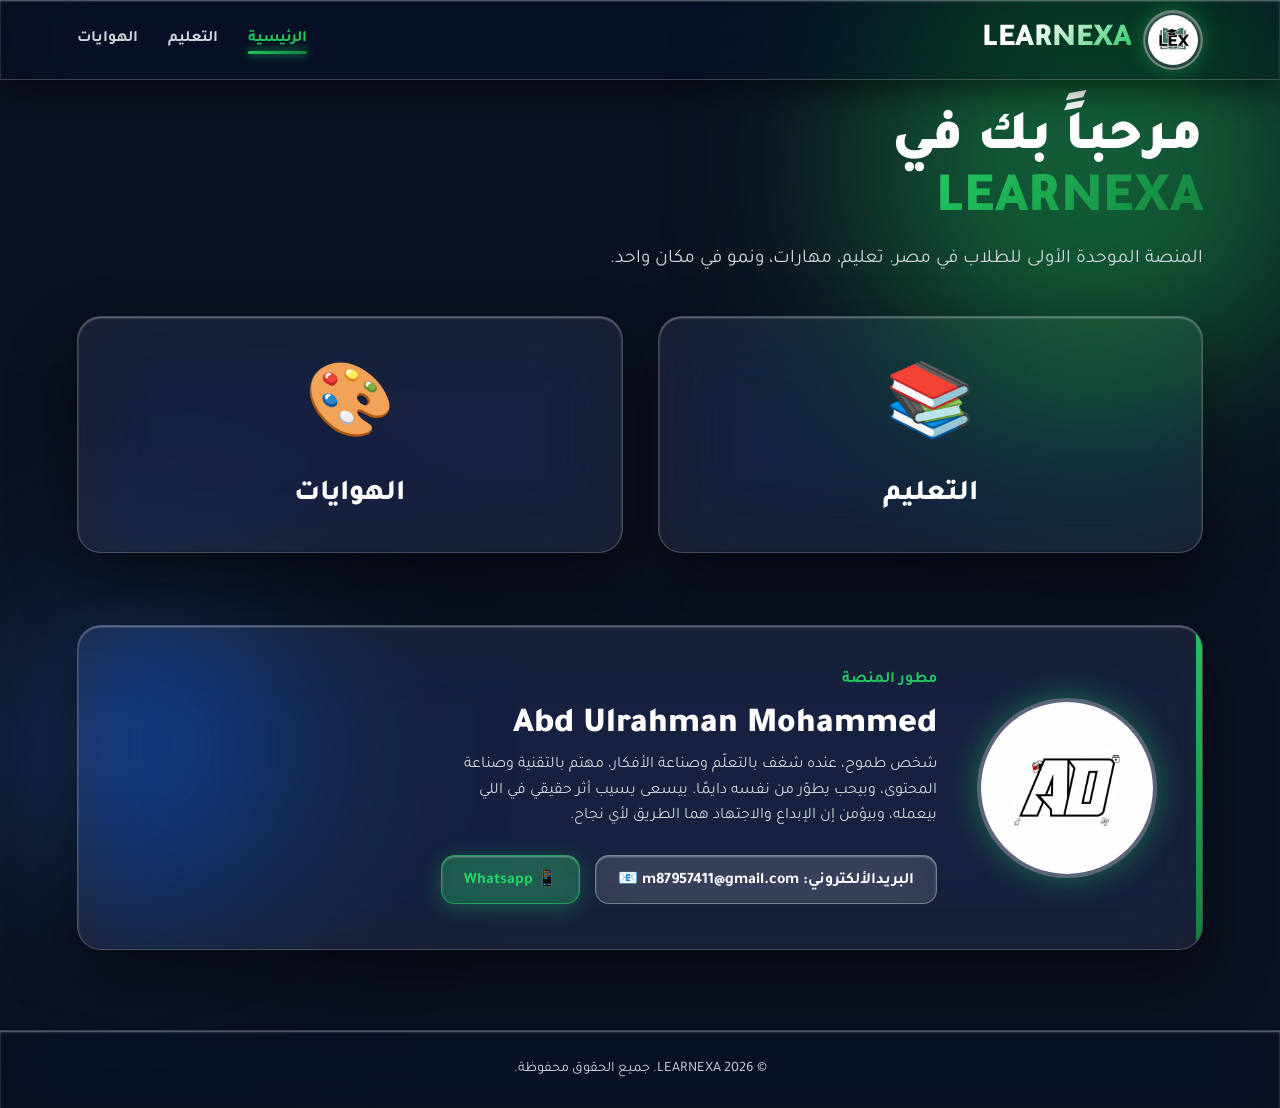
==== commit 73d4024c: "Update index.html" ====
--- a/index.html
+++ b/index.html
@@ -50,7 +50,6 @@
                 <label for="nav-home" class="nav-btn">الرئيسية</label>
                 <label for="nav-edu" class="nav-btn">التعليم</label>
                 <label for="nav-hobbies" class="nav-btn">الهوايات</label>
-                <label for="nav-support" class="nav-btn">الدعم</label>
             </nav>
         </header>
 
@@ -668,59 +667,11 @@
                     </div>
                 </div>
             </section>
-
-            <section id="support" class="page-section">
-                <h1>مركز <span class="accent-text">المساعدة</span></h1>
-                <div class="support-grid">
-                    <div class="form-box">
-                        <h3 style="margin-bottom: 20px;">تواصل معنا</h3>
-                        <form id="contactForm">
-                            <input type="text" class="form-input" placeholder="الاسم" required>
-                            <input type="email" class="form-input" placeholder="البريد الإلكتروني" required>
-                            <textarea class="form-input" rows="4" placeholder="رسالتك" required></textarea>
-                            <button type="submit" class="btn-submit">إرسال</button>
-                        </form>
-                    </div>
-                    <div class="form-box" style="display: flex; flex-direction: column; justify-content: center; text-align: center;">
-                        <h3>معلومات الاتصال</h3>
-                        <p style="margin: 10px 0; color: var(--text-sec);">راسلنا مباشرة:</p>
-                        <h2 style="direction: ltr; color: var(--primary);">m87957411@gmail.com</h2>
-                    </div>
-                </div>
-            </section>
-
         </main>
 
         <footer>
             © 2026 LEARNEXA. جميع الحقوق محفوظة.
         </footer>
     </div>
-
-    <script>
-        document.addEventListener('DOMContentLoaded', function() {
-            const form = document.getElementById('contactForm');
-            if (form) {
-                form.addEventListener('submit', function(e) {
-                    e.preventDefault();
-                    
-                    const submitBtn = form.querySelector('.btn-submit');
-                    const originalText = submitBtn.innerText;
-                    
-                    submitBtn.innerText = "تم الإرسال ✓";
-                    submitBtn.style.background = "var(--primary)";
-                    submitBtn.style.color = "#fff";
-                    
-                    alert("رسالتك وصلت بنجاح! شكراً لتواصلك معنا.");
-                    form.reset();
-                    
-                    setTimeout(() => {
-                        submitBtn.innerText = originalText;
-                        submitBtn.style.background = "";
-                        submitBtn.style.color = "";
-                    }, 3000);
-                });
-            }
-        });
-    </script>
 </body>
-</html>+</html>
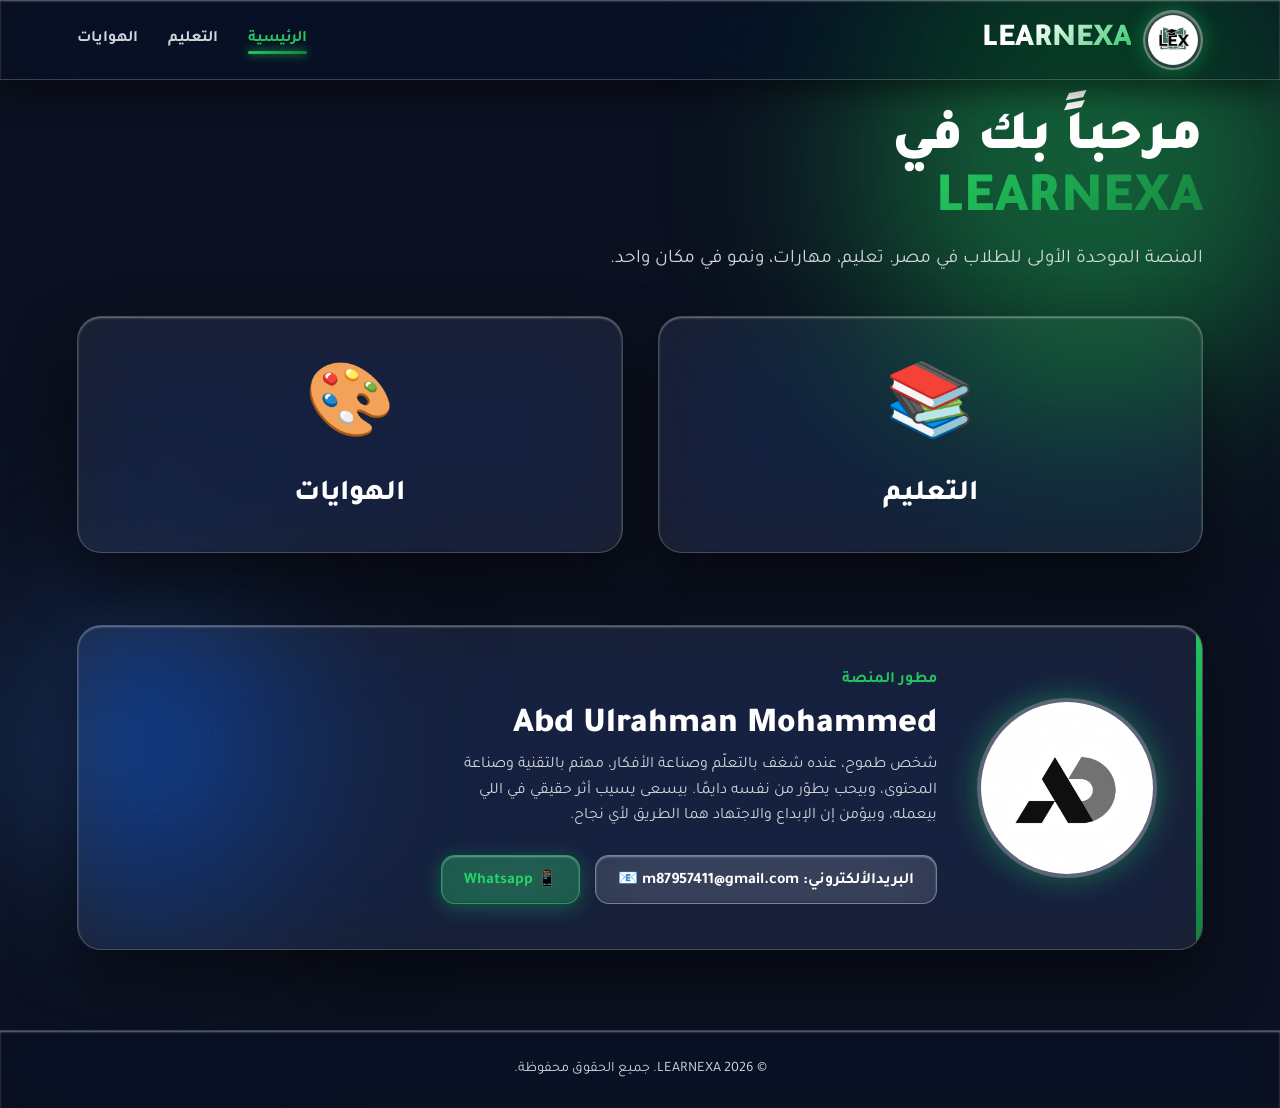
==== commit 94290775: "Update index.html" ====
--- a/index.html
+++ b/index.html
@@ -70,7 +70,7 @@
                 </div>
 
                 <div class="profile-section">
-                    <img src="IMG_0273.png" alt="صورة المطور" class="profile-img">
+                    <img src="avatar.jpg" alt="صورة المطور" class="profile-img">
                     <div class="profile-info">
                         <span class="profile-role">مطور المنصة</span>
                         <h2>Abd Ulrahman Mohammed </h2>
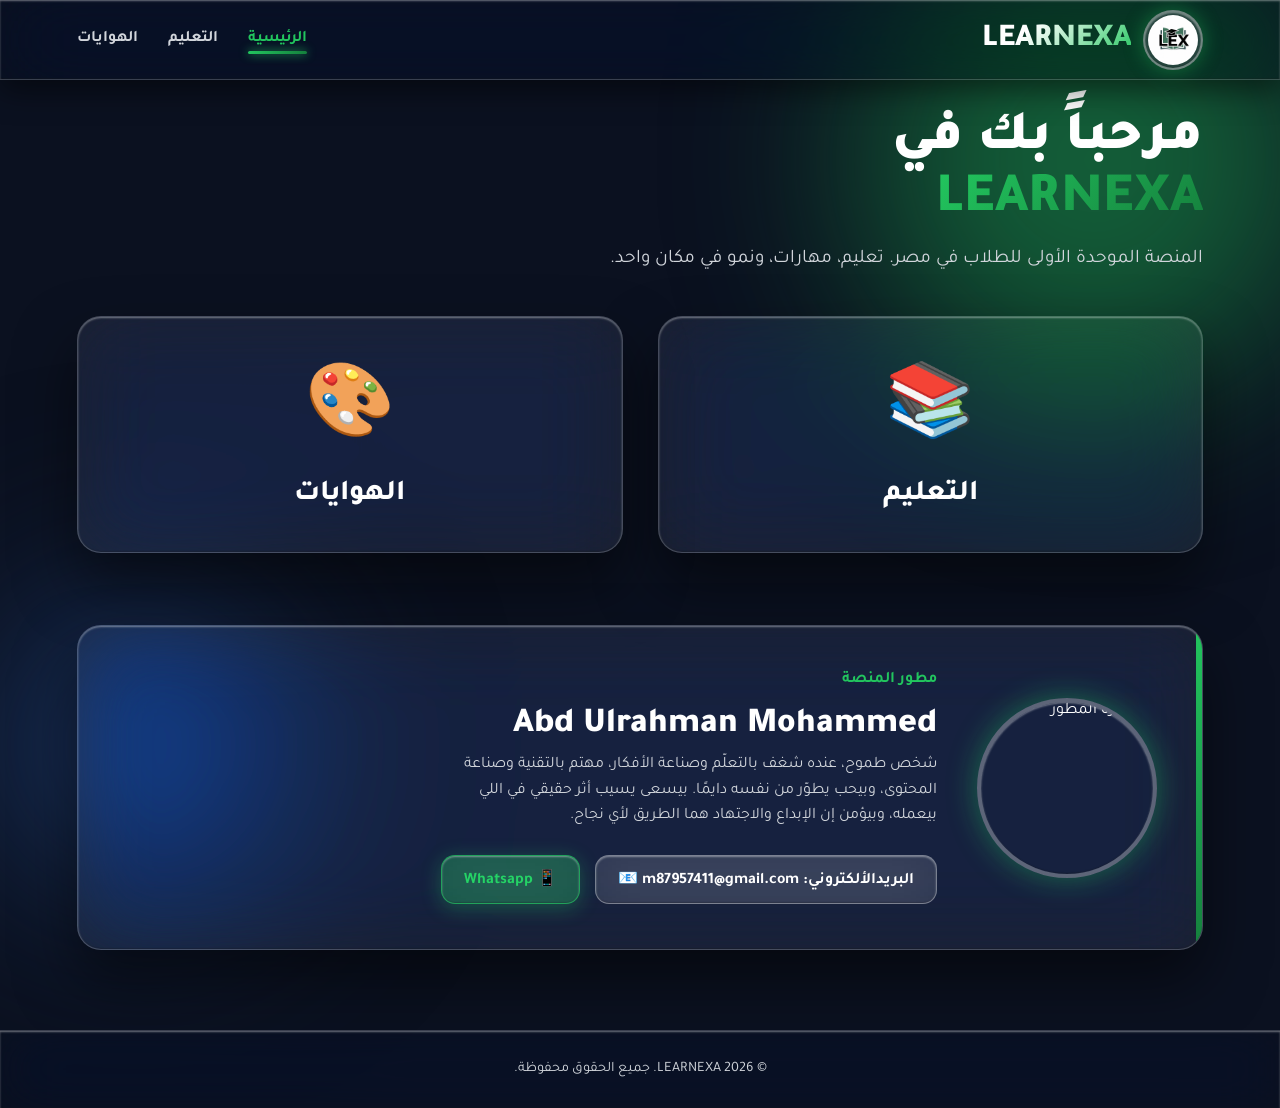
==== commit b6c871f8: "Update index.html" ====
--- a/index.html
+++ b/index.html
@@ -70,7 +70,7 @@
                 </div>
 
                 <div class="profile-section">
-                    <img src="avatar.jpg" alt="صورة المطور" class="profile-img">
+                    <img src="avatar.JPG" alt="صورة المطور" class="profile-img">
                     <div class="profile-info">
                         <span class="profile-role">مطور المنصة</span>
                         <h2>Abd Ulrahman Mohammed </h2>
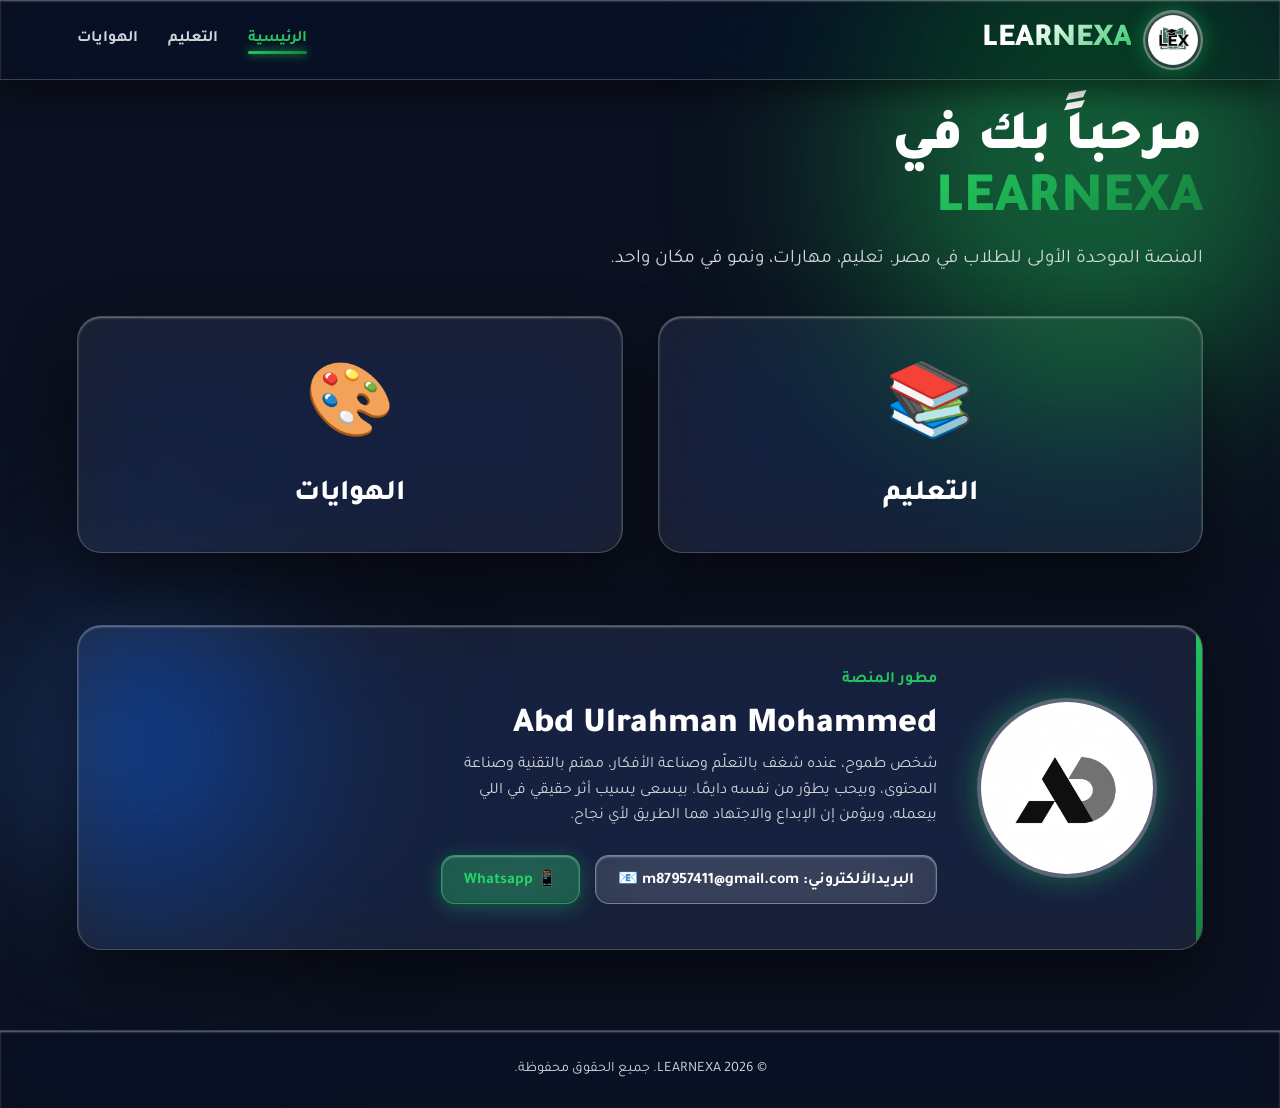
==== commit cb797b1b: "Update print statement from 'Hello' to 'Goodbye'" ====
--- a/index.html
+++ b/index.html
@@ -70,7 +70,7 @@
                 </div>
 
                 <div class="profile-section">
-                    <img src="avatar.JPG" alt="صورة المطور" class="profile-img">
+                    <img src="avatar.jpg" alt="صورة المطور" class="profile-img">
                     <div class="profile-info">
                         <span class="profile-role">مطور المنصة</span>
                         <h2>Abd Ulrahman Mohammed </h2>
